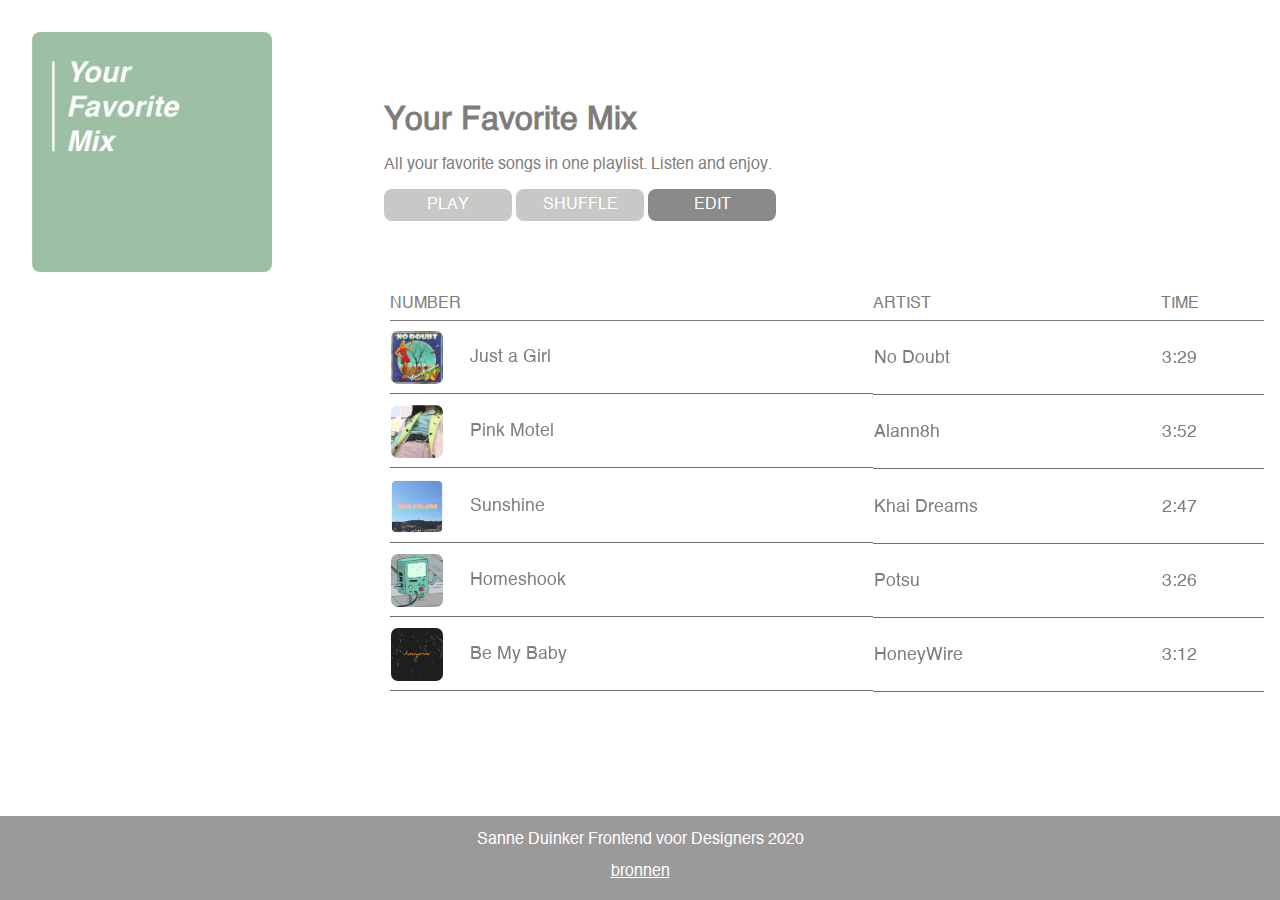
==== opdracht1/index.html @ 9c5de3de "Muziek Drap & Drop" ====
<!DOCTYPE html>
<html lang="nl">

<head>
    <meta charset="utf-8">
    <meta name="viewport" content="width=device-width, initial-scale=1">
    <title>Frontend voor Designer - Opdracht 1 - Muziek Drag &amp; Drop</title>
    <link rel="stylesheet" href="css/style.css">

</head>

<body>

    <header>

        <img src="img/albumcover.jpg" alt="" draggable="false">

        <section>

            <h1> Your Favorite Mix </h1>
            <p> All your favorite songs in one playlist. Listen and enjoy.</p>

            <div>
                <button>Play</button>
                <button>shuffle</button>
                <button> Edit </button>
            </div>

        </section>


    </header>

    <main>


        <table>
            <!-- bron: Duckett, J. (2012). HTML en CSS - websites ontwerpen en bouwen (Dutch Edition) (01 editie). Amsterdam: Pearson Benelux. -->

            <tr>
                <th> </th>
                <th> Number </th>
                <th> Artist</th>
                <th> Time</th>


            </tr>


                <tr class="draggable" draggable="true">
                    <!-- draggable:true van https://developer.mozilla.org/en-US/docs/Web/API/Document/drag_event-->

                    <td><img src="img/sort.png" alt="" draggable="false"></td>
                    <td> <img src="img/161.jpg" alt="" draggable="false"> Just a Girl </td>
                    <td>No Doubt </td>
                    <td> 3:29 </td>


                </tr>

            <tr class="draggable" draggable="true">

                <td><img src="img/sort.png" alt="" draggable="false"></td>
                <td> <img src="img/Pinkmotel.jpg" alt="" draggable="false"> Pink Motel </td>
                <td>Alann8h </td>
                <td> 3:52 </td>


            </tr>

            <tr class="draggable" draggable="true">

                <td><img src="img/sort.png" alt="" draggable="false"></td>
                <td> <img src="img/sunshine.jpg" alt="" draggable="false"> Sunshine </td>
                <td>Khai Dreams </td>
                <td> 2:47 </td>

            </tr>

            <tr class="draggable" draggable="true">
               <td><img src="img/sort.png" alt="" draggable="false"></td>
                <td> <img src="img/homeshook.jpg" alt="" draggable="false"> Homeshook </td>
                <td>Potsu </td>
                <td> 3:26 </td>

            </tr>

            <tr class="draggable" draggable="true">

                <td><img src="img/sort.png" alt="" draggable="false"></td>
                <td> <img src="img/honeywirew.jpg" alt="" draggable="false"> Be My Baby </td>
                <td> HoneyWire </td>
                <td> 3:12 </td>

            </tr>

        </table>



    </main>

    <footer class="footer">

            <p>Sanne Duinker Frontend voor Designers 2020</p>
        <p> <a href="bronnen.html">bronnen</a></p>


    </footer>


    <script src="js/script.js"></script>
</body>

</html>
---- opdracht1/css/style.css ----
/* -------------------------------- ALGEMEEN------------------------- */

html {
    box-sizing: border-box;
    /* https://css-tricks.com/box-sizing/ */
}

*,
*:before,
*:after {
    box-sizing: inherit;
}

body {
    color: #807C7C;
}


@font-face {
    font-family: 'Helvetica';
    src: url('font/Helvetica.ttc');
}


body {
    font-family: 'Helvetica';
}

body {
    /*    margin: 3em;*/
    margin: 0em;
}


/* ------------------------------- HEADER ------------------------------- */


header {

    display: grid;
    grid-template-columns: 1fr 3fr;
    /* bron: https://css-tricks.com/introduction-fr-css-unit/*/
    margin: 1em 1em 0em 1em;
}

header section {
    align-self: center;
    margin-left: 3.5em;
}


header img {

    width: 15em;
    border-radius: 0.5em;
    margin: 1em;

}

/* knop play en shuffle */

header section div p {
    background-color: grey;
    width: 5em;
    text-align: center;
    color: white;
    border-radius: 0.5em;
    display: inline-block;
    padding: 0.2em;
}

/* button */

header button {
    border-radius: 0.5em;
    font-family: 'Helvetica';
    background-color: #C7C9C6;
    color: white;
    border: none;
    transition: .5s;
    font-size: 1em;
    width: 8em;
    text-transform: uppercase;
    padding: 0.5em;

}

header button:nth-child(3) {
    background-color: #8A8B89;
    cursor: pointer;
}

header button:focus {
    outline: none;
}

/* wijzigen knop */

.wijzigen button:nth-child(3) {
    transition: .5s;
    background-color: #515251;
}


/* verstoppen van de afbeelding */

main table tr td:first-child {
    visibility: hidden;
}


/* toevoegen class = wijzigen  wanneer javascript wordt geactiveerd en voert de volgende css uit*/

.wijzigen table {
    border-spacing: 0em 1em;
}

.wijzigen table tr td:first-child {
    visibility: visible;
    border-left: 0.01em solid #807C7C;
}

.wijzigen table tr td {
    border-top: 0.01em solid #807C7C;
}

.wijzigen table tr td:last-child {
    border-right: 0.01em solid #807C7C;
}

/* button  */

.wijzigen button:nth-child(3) {
    transition: .5s;
    background-color: #515251;
}


/* ------------------------------- MAIN ------------------------------- */


main {
    display: grid;
    grid-template-columns: 1fr 3fr;
    margin: 0em 1em 1em 1em;
}



table {
    grid-column: 2;
    /* bron: https://css-tricks.com/snippets/css/complete-guide-grid/ kopje grid-column grid-row*/
    justify-content: space-around;


}

/* de nummers */

main table tr {
    text-align: left;
    background-color: white;
}


main table th {
    font-weight: normal;
    text-transform: uppercase;
    /* bron: https://css-tricks.com/almanac/properties/f/font-variant/*/
}

main table {
    border-spacing: 0em;
    /* bron: Duckett, J. (2012). HTML en CSS - websites ontwerpen en bouwen (Dutch Edition) (01 editie). Amsterdam: Pearson Benelux. */
    color: #807C7C;
}

main table tr td:nth-child(2) img {
    width: 3em;
    border-radius: 0.4em;
    opacity: 0.9;
    margin: .5em 1.5em .5em 0em;
}

main table th:not(:first-child) {
    border-bottom: 0.1em solid #807C7C;
    padding: 0.5em 0em 0.5em 0em;
    border-spacing: .5em;
}


main table td:nth-child(2) {
    display: flex;
    align-items: center;
}


main table tr td:first-child img {
    border-radius: none;
    width: 2em;
    margin: .5em;
}

main table td{
    border-bottom: 0.01em solid #707070;
}

main table tr td:first-child,  main table tr td:first-child {

    width: 3.5em;

}



/* drageventstyle via bron: https://webdevtrick.com/html-drag-and-drop-list/ */


table .draggable {
    will-change: transform;
    background-color: white;
    color: #807C7C;
    font-size: 1.1em;
    transition: all 200ms;
    user-select: none;
}

table .draggable:after {
    cursor: pointer;
    transition: all 200ms;
    transition-timing-function: cubic-bezier(0.48, 0.72, 0.62, 1.5);
    transform: translateX(120%);
    opacity: 0;
}

table .draggable:hover:after {
    opacity: 1;
    transform: translate(0);
}



/* ------------------------------- FOOTER ------------------------------- */



footer {
    background-color: #9B9999;
    text-align: center;
}

footer p,
footer p a {
    color: white;
}

/* Bron: via https://css-tricks.com/couple-takes-sticky-footer/ bij kopje #there is grid */

html {
    height: 100%;
    /* de hoogte van de html is 100%, de hele hoogte van de browser*/
}

body {
    min-height: 100%;
    /* de body heeft een minimale hoogte van 100% zodat de footer dus onderaan in de body staat, onderaan de browser */
    display: grid;
    grid-template-rows: 0fr auto;
}

.footer {
    grid-row-start: 30;
    /* de footer begint helemaal onderaan de browser en dus ook helemaal onderaan de rij */
}
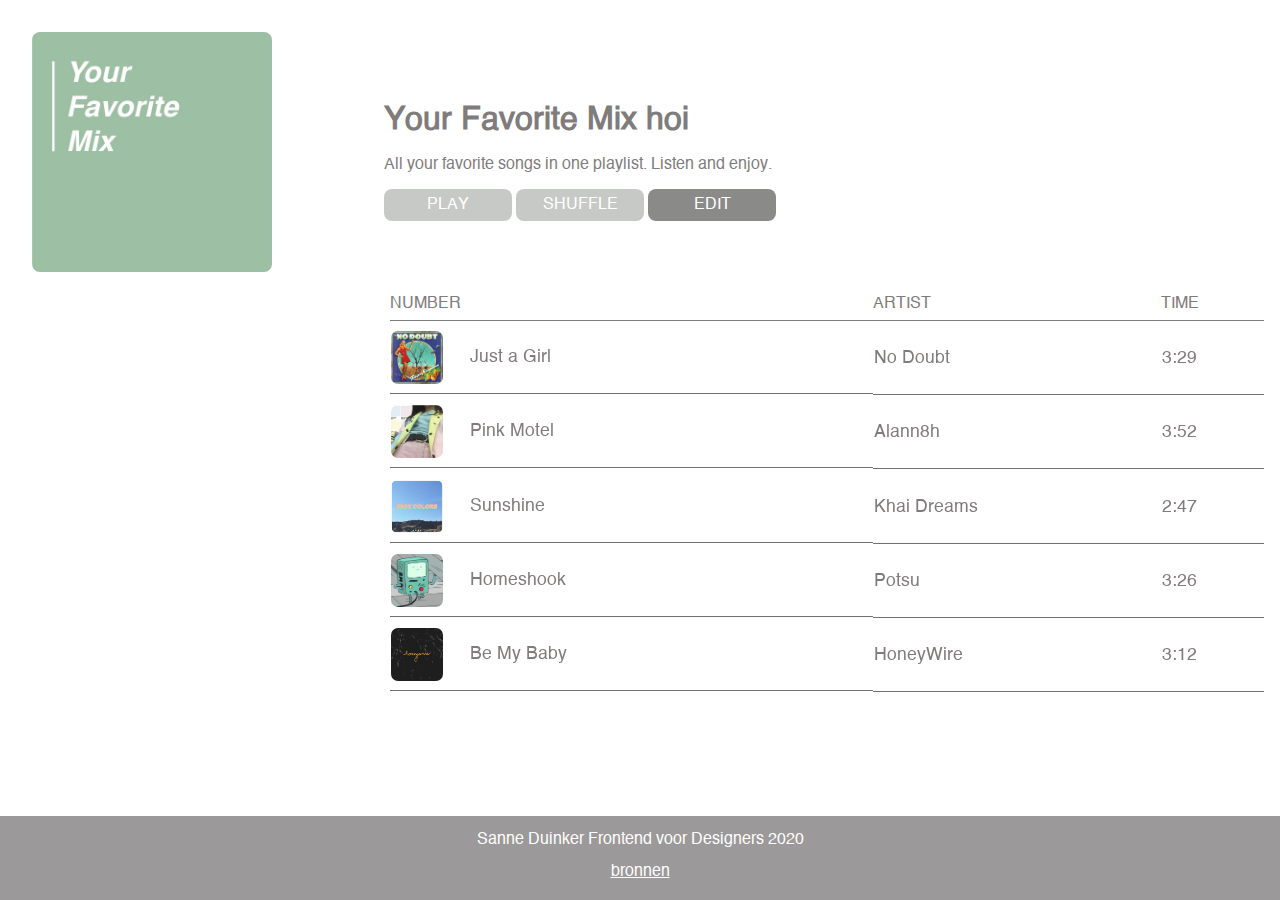
==== commit 8740ff0c: "v2" ====
--- a/opdracht1/index.html
+++ b/opdracht1/index.html
@@ -17,7 +17,7 @@
 
         <section>
 
-            <h1> Your Favorite Mix </h1>
+            <h1> Your Favorite Mix hoi</h1>
             <p> All your favorite songs in one playlist. Listen and enjoy.</p>
 
             <div>
